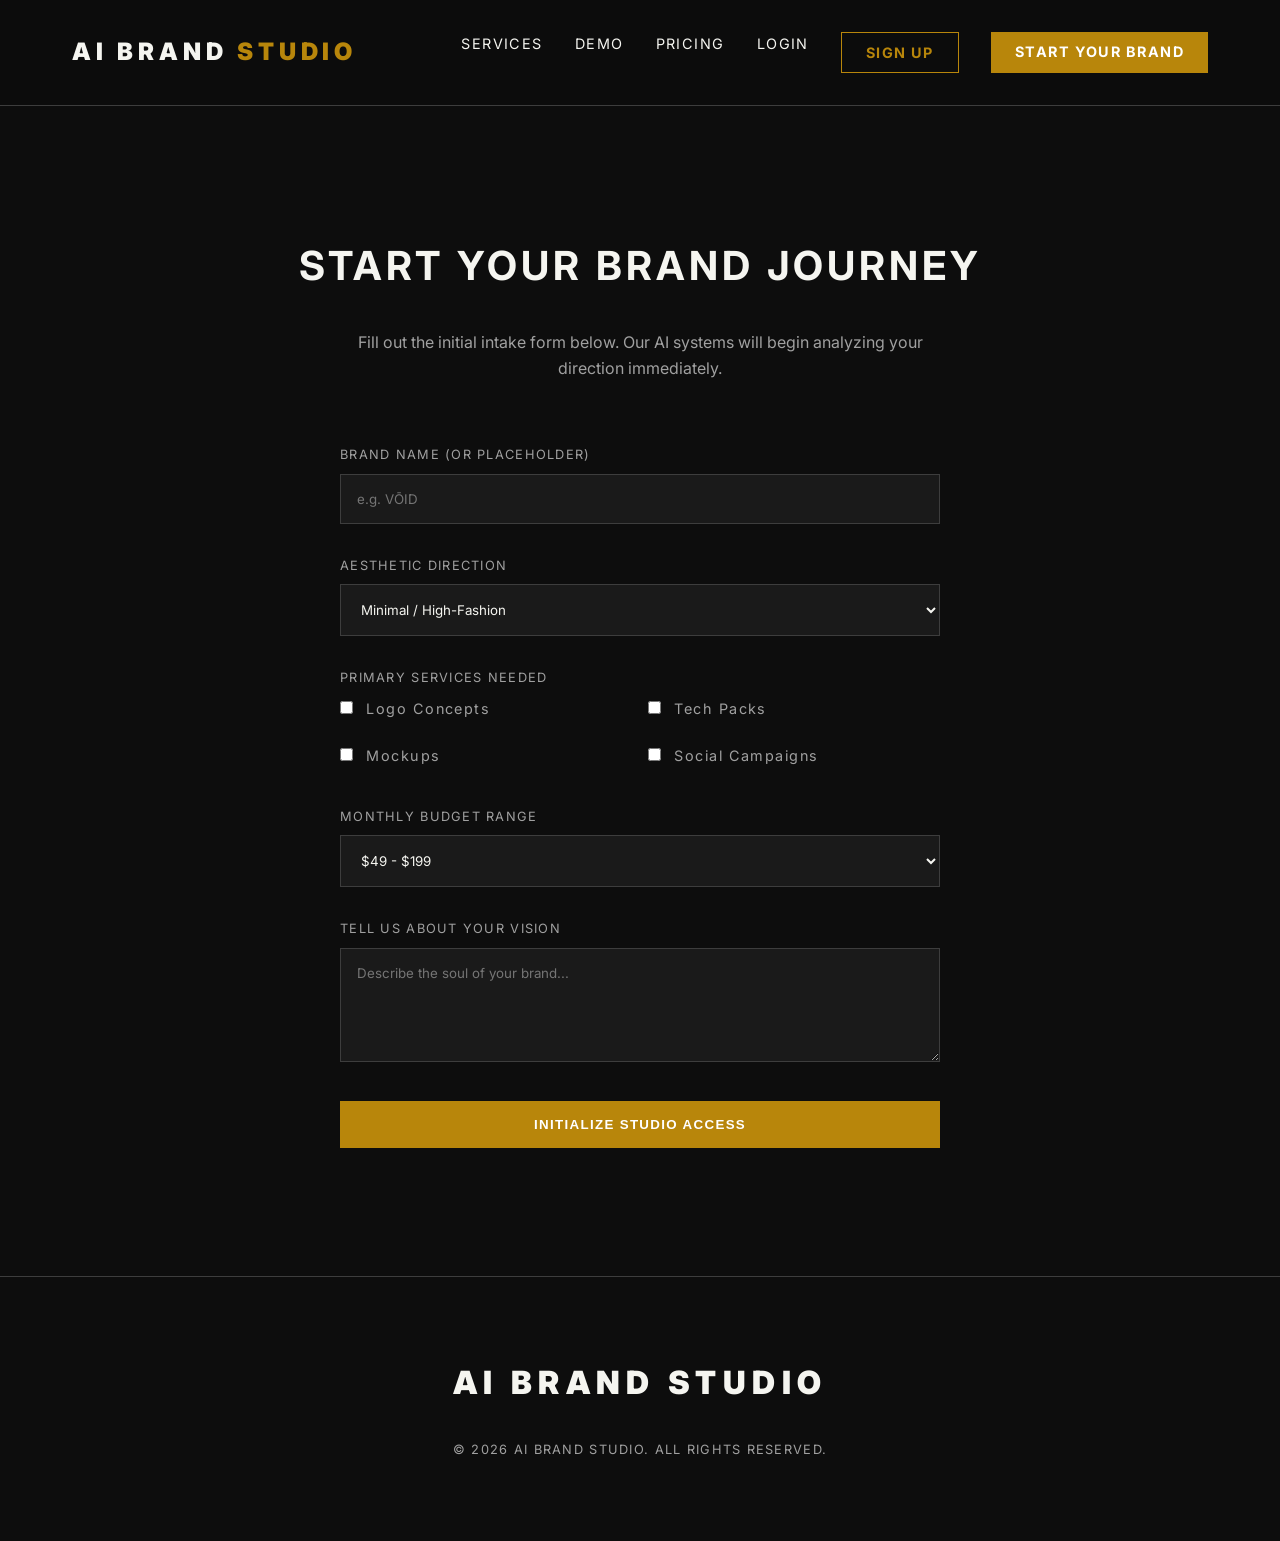
==== contact.html @ 27a9b280 "Add auth system: signup, login, dashboard with Supabase" ====
<!DOCTYPE html>
<html lang="en">
<head>
    <meta charset="UTF-8">
    <meta name="viewport" content="width=device-width, initial-scale=1.0">
    <title>Start Your Brand | AI Brand Studio - Intake</title>
    <link rel="preconnect" href="https://fonts.googleapis.com">
    <link rel="preconnect" href="https://fonts.gstatic.com" crossorigin>
    <link href="https://fonts.googleapis.com/css2?family=Inter:wght@400;700;900&display=swap" rel="stylesheet">
    <link rel="stylesheet" href="css/style.css">
</head>
<body>
    <header>
        <div class="container">
            <nav>
                <a href="index.html" class="logo">AI BRAND <span>STUDIO</span></a>
                <div class="nav-links">
                    <a href="services.html">Services</a>
                    <a href="demo.html">Demo</a>
                    <a href="pricing.html">Pricing</a>
                    <a href="login.html">Login</a>
                    <a href="signup.html" class="btn btn-outline" style="padding: 0.5rem 1.5rem;">Sign Up</a>
                    <a href="contact.html" class="btn" style="padding: 0.5rem 1.5rem;">Start Your Brand</a>
                </div>
            </nav>
        </div>
    </header>

    <main style="padding: 8rem 0;">
        <div class="container">
            <h1 class="section-title">Start Your Brand Journey</h1>
            <p style="text-align: center; color: var(--muted-text); margin-bottom: 4rem; max-width: 600px; margin-left: auto; margin-right: auto;">Fill out the initial intake form below. Our AI systems will begin analyzing your direction immediately.</p>
            
            <form class="contact-form" action="#">
                <div class="form-group">
                    <label for="brand-name">Brand Name (or Placeholder)</label>
                    <input type="text" id="brand-name" placeholder="e.g. VŌID" required>
                </div>
                
                <div class="form-group">
                    <label for="aesthetic">Aesthetic Direction</label>
                    <select id="aesthetic">
                        <option value="minimal">Minimal / High-Fashion</option>
                        <option value="streetwear">Streetwear / Industrial</option>
                        <option value="luxury">Heritage Luxury</option>
                        <option value="athletic">High-Performance Athletic</option>
                        <option value="vintage">Vintage / Retro</option>
                    </select>
                </div>

                <div class="form-group">
                    <label for="services">Primary Services Needed</label>
                    <div style="display: grid; grid-template-columns: 1fr 1fr; gap: 1rem; margin-top: 0.5rem;">
                        <label style="text-transform: none; font-size: 0.9rem;"><input type="checkbox" style="width: auto; margin-right: 0.5rem;"> Logo Concepts</label>
                        <label style="text-transform: none; font-size: 0.9rem;"><input type="checkbox" style="width: auto; margin-right: 0.5rem;"> Tech Packs</label>
                        <label style="text-transform: none; font-size: 0.9rem;"><input type="checkbox" style="width: auto; margin-right: 0.5rem;"> Mockups</label>
                        <label style="text-transform: none; font-size: 0.9rem;"><input type="checkbox" style="width: auto; margin-right: 0.5rem;"> Social Campaigns</label>
                    </div>
                </div>

                <div class="form-group">
                    <label for="budget">Monthly Budget Range</label>
                    <select id="budget">
                        <option value="starter">$49 - $199</option>
                        <option value="growth">$200 - $499</option>
                        <option value="pro">$500+</option>
                        <option value="package">One-time Premium Package</option>
                    </select>
                </div>

                <div class="form-group">
                    <label for="notes">Tell us about your vision</label>
                    <textarea id="notes" rows="5" placeholder="Describe the soul of your brand..."></textarea>
                </div>

                <button type="submit" class="btn" style="width: 100%;">Initialize Studio Access</button>
            </form>
        </div>
    </main>

    <footer>
        <div class="container">
            <div class="footer-logo">AI BRAND STUDIO</div>
            <p class="copyright">&copy; 2026 AI Brand Studio. All Rights Reserved.</p>
        </div>
    </footer>
</body>
</html>
---- css/style.css ----
:root {
    --bg-color: #0D0D0D;
    --text-color: #F5F5F0;
    --accent-color: #B8860B;
    --secondary-bg: #1A1A1A;
    --muted-text: #A0A0A0;
    --border-color: #3D3D3D;
    --font-family: 'Inter', sans-serif;
}

* {
    margin: 0;
    padding: 0;
    box-sizing: border-box;
}

body {
    background-color: var(--bg-color);
    color: var(--text-color);
    font-family: var(--font-family);
    line-height: 1.6;
    overflow-x: hidden;
}

a {
    color: inherit;
    text-decoration: none;
    transition: color 0.3s ease;
}

a:hover {
    color: var(--accent-color);
}

ul {
    list-style: none;
}

/* Typography */
h1, h2, h3, h4 {
    text-transform: uppercase;
    letter-spacing: 0.1em;
    font-weight: 700;
}

.section-title {
    font-size: 2.5rem;
    margin-bottom: 2rem;
    text-align: center;
}

/* Layout */
.container {
    max-width: 1200px;
    margin: 0 auto;
    padding: 0 2rem;
}

header {
    padding: 2rem 0;
    border-bottom: 1px solid var(--border-color);
    position: sticky;
    top: 0;
    background-color: rgba(13, 13, 13, 0.9);
    z-index: 1000;
}

nav {
    display: flex;
    justify-content: space-between;
    align-items: center;
}

.logo {
    font-size: 1.5rem;
    font-weight: 900;
    letter-spacing: 0.2em;
}

.logo span {
    color: var(--accent-color);
}

.nav-links {
    display: flex;
    gap: 2rem;
}

.nav-links a {
    font-size: 0.9rem;
    text-transform: uppercase;
    letter-spacing: 0.1em;
}

/* Hero */
.hero {
    padding: 10rem 0;
    text-align: center;
    background: linear-gradient(180deg, var(--bg-color) 0%, var(--secondary-bg) 100%);
}

.hero h1 {
    font-size: 3.5rem;
    margin-bottom: 1.5rem;
    max-width: 800px;
    margin-left: auto;
    margin-right: auto;
}

.hero p {
    font-size: 1.2rem;
    color: var(--muted-text);
    margin-bottom: 3rem;
    max-width: 600px;
    margin-left: auto;
    margin-right: auto;
}

.btn {
    display: inline-block;
    padding: 1rem 2.5rem;
    background-color: var(--accent-color);
    color: #fff;
    text-transform: uppercase;
    letter-spacing: 0.1em;
    font-weight: 700;
    border: none;
    cursor: pointer;
    transition: transform 0.3s ease, background-color 0.3s ease;
}

.btn:hover {
    transform: translateY(-5px);
    background-color: #9a6b09;
    color: #fff;
}

.btn-outline {
    background-color: transparent;
    border: 1px solid var(--accent-color);
    color: var(--accent-color);
}

.btn-outline:hover {
    background-color: var(--accent-color);
    color: #fff;
}

/* Services */
.services {
    padding: 8rem 0;
}

.services-grid {
    display: grid;
    grid-template-columns: repeat(auto-fit, minmax(300px, 1fr));
    gap: 2rem;
}

.service-card {
    background-color: var(--secondary-bg);
    padding: 3rem;
    border: 1px solid var(--border-color);
    transition: border-color 0.3s ease;
}

.service-card:hover {
    border-color: var(--accent-color);
}

.service-card h3 {
    margin-bottom: 1rem;
    color: var(--accent-color);
}

.service-card p {
    color: var(--muted-text);
}

/* Pricing */
.pricing {
    padding: 8rem 0;
    background-color: var(--secondary-bg);
}

.pricing-grid {
    display: grid;
    grid-template-columns: repeat(auto-fit, minmax(300px, 1fr));
    gap: 2rem;
}

.pricing-card {
    background-color: var(--bg-color);
    padding: 4rem 2rem;
    border: 1px solid var(--border-color);
    text-align: center;
    position: relative;
}

.pricing-card.popular {
    border-color: var(--accent-color);
    transform: scale(1.05);
    z-index: 1;
}

.pricing-card h3 {
    font-size: 1.5rem;
    margin-bottom: 1rem;
}

.price {
    font-size: 3rem;
    font-weight: 900;
    margin-bottom: 2rem;
    color: var(--accent-color);
}

.price span {
    font-size: 1rem;
    color: var(--muted-text);
}

.pricing-card ul {
    margin-bottom: 3rem;
    text-align: left;
}

.pricing-card ul li {
    margin-bottom: 1rem;
    color: var(--muted-text);
    display: flex;
    align-items: center;
    gap: 0.5rem;
}

.pricing-card ul li::before {
    content: '✓';
    color: var(--accent-color);
}

/* Demo Showcase */
.demo-showcase {
    padding: 8rem 0;
}

.demo-grid {
    display: grid;
    grid-template-columns: repeat(auto-fit, minmax(350px, 1fr));
    gap: 1rem;
}

.demo-item {
    position: relative;
    overflow: hidden;
    aspect-ratio: 1 / 1;
}

.demo-item img {
    width: 100%;
    height: 100%;
    object-fit: cover;
    transition: transform 0.5s ease;
}

.demo-item:hover img {
    transform: scale(1.1);
}

.demo-item .overlay {
    position: absolute;
    bottom: 0;
    left: 0;
    right: 0;
    background: linear-gradient(to top, rgba(13, 13, 13, 0.9), transparent);
    padding: 2rem;
    opacity: 0;
    transition: opacity 0.3s ease;
}

.demo-item:hover .overlay {
    opacity: 1;
}

/* Forms */
.contact-form {
    max-width: 600px;
    margin: 0 auto;
}

.form-group {
    margin-bottom: 2rem;
}

.form-group label {
    display: block;
    text-transform: uppercase;
    letter-spacing: 0.1em;
    font-size: 0.8rem;
    margin-bottom: 0.5rem;
    color: var(--muted-text);
}

.form-group input, .form-group textarea, .form-group select {
    width: 100%;
    padding: 1rem;
    background-color: var(--secondary-bg);
    border: 1px solid var(--border-color);
    color: var(--text-color);
    font-family: inherit;
}

.form-group input:focus, .form-group textarea:focus {
    outline: none;
    border-color: var(--accent-color);
}

/* Footer */
footer {
    padding: 5rem 0;
    border-top: 1px solid var(--border-color);
    text-align: center;
}

.footer-logo {
    font-size: 2rem;
    font-weight: 900;
    letter-spacing: 0.2em;
    margin-bottom: 2rem;
}

.copyright {
    font-size: 0.8rem;
    color: var(--muted-text);
    text-transform: uppercase;
    letter-spacing: 0.1em;
}

/* Responsive */
@media (max-width: 768px) {
    .hero h1 {
        font-size: 2.5rem;
    }
    
    .nav-links {
        display: none;
    }
}
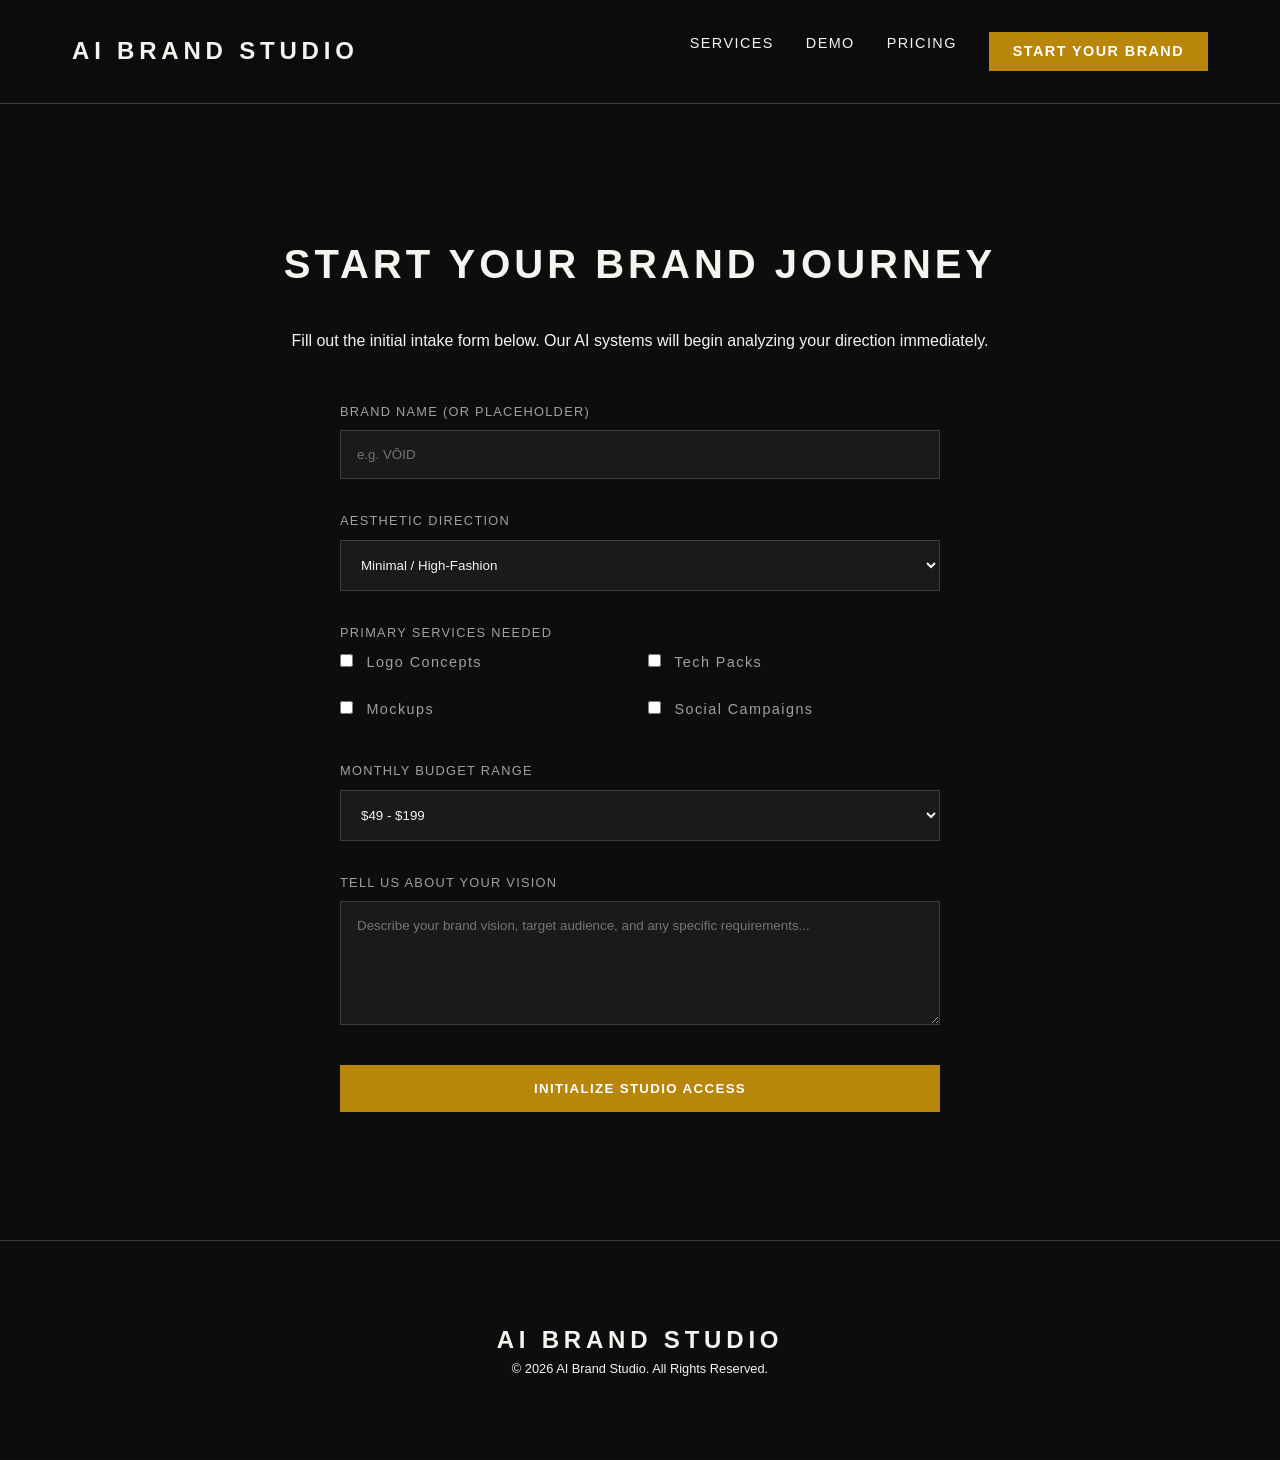
==== commit 67396de6: "Update entire contact code" ====
--- a/contact.html
+++ b/contact.html
@@ -6,20 +6,18 @@
     <title>Start Your Brand | AI Brand Studio - Intake</title>
     <link rel="preconnect" href="https://fonts.googleapis.com">
     <link rel="preconnect" href="https://fonts.gstatic.com" crossorigin>
-    <link href="https://fonts.googleapis.com/css2?family=Inter:wght@400;700;900&display=swap" rel="stylesheet">
+    <link href="https://fonts.googleapis.com/css2?family=Cormorant+Garamond:wght@300;400;600&family=Montserrat:wght@300;400;500&display=swap" rel="stylesheet">
     <link rel="stylesheet" href="css/style.css">
 </head>
 <body>
     <header>
         <div class="container">
             <nav>
-                <a href="index.html" class="logo">AI BRAND <span>STUDIO</span></a>
+                <a href="index.html" class="logo">AI BRAND STUDIO</a>
                 <div class="nav-links">
                     <a href="services.html">Services</a>
                     <a href="demo.html">Demo</a>
                     <a href="pricing.html">Pricing</a>
-                    <a href="login.html">Login</a>
-                    <a href="signup.html" class="btn btn-outline" style="padding: 0.5rem 1.5rem;">Sign Up</a>
                     <a href="contact.html" class="btn" style="padding: 0.5rem 1.5rem;">Start Your Brand</a>
                 </div>
             </nav>
@@ -29,17 +27,18 @@
     <main style="padding: 8rem 0;">
         <div class="container">
             <h1 class="section-title">Start Your Brand Journey</h1>
-            <p style="text-align: center; color: var(--muted-text); margin-bottom: 4rem; max-width: 600px; margin-left: auto; margin-right: auto;">Fill out the initial intake form below. Our AI systems will begin analyzing your direction immediately.</p>
-            
-            <form class="contact-form" action="#">
+            <p style="text-align: center; color: var(--muted); margin-bottom: 3rem;">Fill out the initial intake form below. Our AI systems will begin analyzing your direction immediately.</p>
+
+            <form class="contact-form" action="https://formspree.io/f/xlgkonjz" method="POST">
+
                 <div class="form-group">
                     <label for="brand-name">Brand Name (or Placeholder)</label>
-                    <input type="text" id="brand-name" placeholder="e.g. VŌID" required>
+                    <input type="text" id="brand-name" name="brand-name" placeholder="e.g. VŌID" required>
                 </div>
-                
+
                 <div class="form-group">
                     <label for="aesthetic">Aesthetic Direction</label>
-                    <select id="aesthetic">
+                    <select id="aesthetic" name="aesthetic">
                         <option value="minimal">Minimal / High-Fashion</option>
                         <option value="streetwear">Streetwear / Industrial</option>
                         <option value="luxury">Heritage Luxury</option>
@@ -51,16 +50,16 @@
                 <div class="form-group">
                     <label for="services">Primary Services Needed</label>
                     <div style="display: grid; grid-template-columns: 1fr 1fr; gap: 1rem; margin-top: 0.5rem;">
-                        <label style="text-transform: none; font-size: 0.9rem;"><input type="checkbox" style="width: auto; margin-right: 0.5rem;"> Logo Concepts</label>
-                        <label style="text-transform: none; font-size: 0.9rem;"><input type="checkbox" style="width: auto; margin-right: 0.5rem;"> Tech Packs</label>
-                        <label style="text-transform: none; font-size: 0.9rem;"><input type="checkbox" style="width: auto; margin-right: 0.5rem;"> Mockups</label>
-                        <label style="text-transform: none; font-size: 0.9rem;"><input type="checkbox" style="width: auto; margin-right: 0.5rem;"> Social Campaigns</label>
+                        <label style="text-transform: none; font-size: 0.9rem;"><input type="checkbox" name="services" value="logo" style="width: auto; margin-right: 0.5rem;"> Logo Concepts</label>
+                        <label style="text-transform: none; font-size: 0.9rem;"><input type="checkbox" name="services" value="tech-packs" style="width: auto; margin-right: 0.5rem;"> Tech Packs</label>
+                        <label style="text-transform: none; font-size: 0.9rem;"><input type="checkbox" name="services" value="mockups" style="width: auto; margin-right: 0.5rem;"> Mockups</label>
+                        <label style="text-transform: none; font-size: 0.9rem;"><input type="checkbox" name="services" value="social-campaigns" style="width: auto; margin-right: 0.5rem;"> Social Campaigns</label>
                     </div>
                 </div>
 
                 <div class="form-group">
                     <label for="budget">Monthly Budget Range</label>
-                    <select id="budget">
+                    <select id="budget" name="budget">
                         <option value="starter">$49 - $199</option>
                         <option value="growth">$200 - $499</option>
                         <option value="pro">$500+</option>
@@ -69,20 +68,22 @@
                 </div>
 
                 <div class="form-group">
-                    <label for="notes">Tell us about your vision</label>
-                    <textarea id="notes" rows="5" placeholder="Describe the soul of your brand..."></textarea>
+                    <label for="vision">Tell us about your vision</label>
+                    <textarea id="vision" name="vision" rows="6" placeholder="Describe your brand vision, target audience, and any specific requirements..."></textarea>
                 </div>
 
-                <button type="submit" class="btn" style="width: 100%;">Initialize Studio Access</button>
+                <button type="submit" class="btn" style="width: 100%; padding: 1rem;">Initialize Studio Access</button>
+
             </form>
         </div>
     </main>
 
     <footer>
         <div class="container">
-            <div class="footer-logo">AI BRAND STUDIO</div>
-            <p class="copyright">&copy; 2026 AI Brand Studio. All Rights Reserved.</p>
+            <p class="logo">AI BRAND STUDIO</p>
+            <p style="color: var(--muted); font-size: 0.8rem;">© 2026 AI Brand Studio. All Rights Reserved.</p>
         </div>
     </footer>
+
 </body>
 </html>
